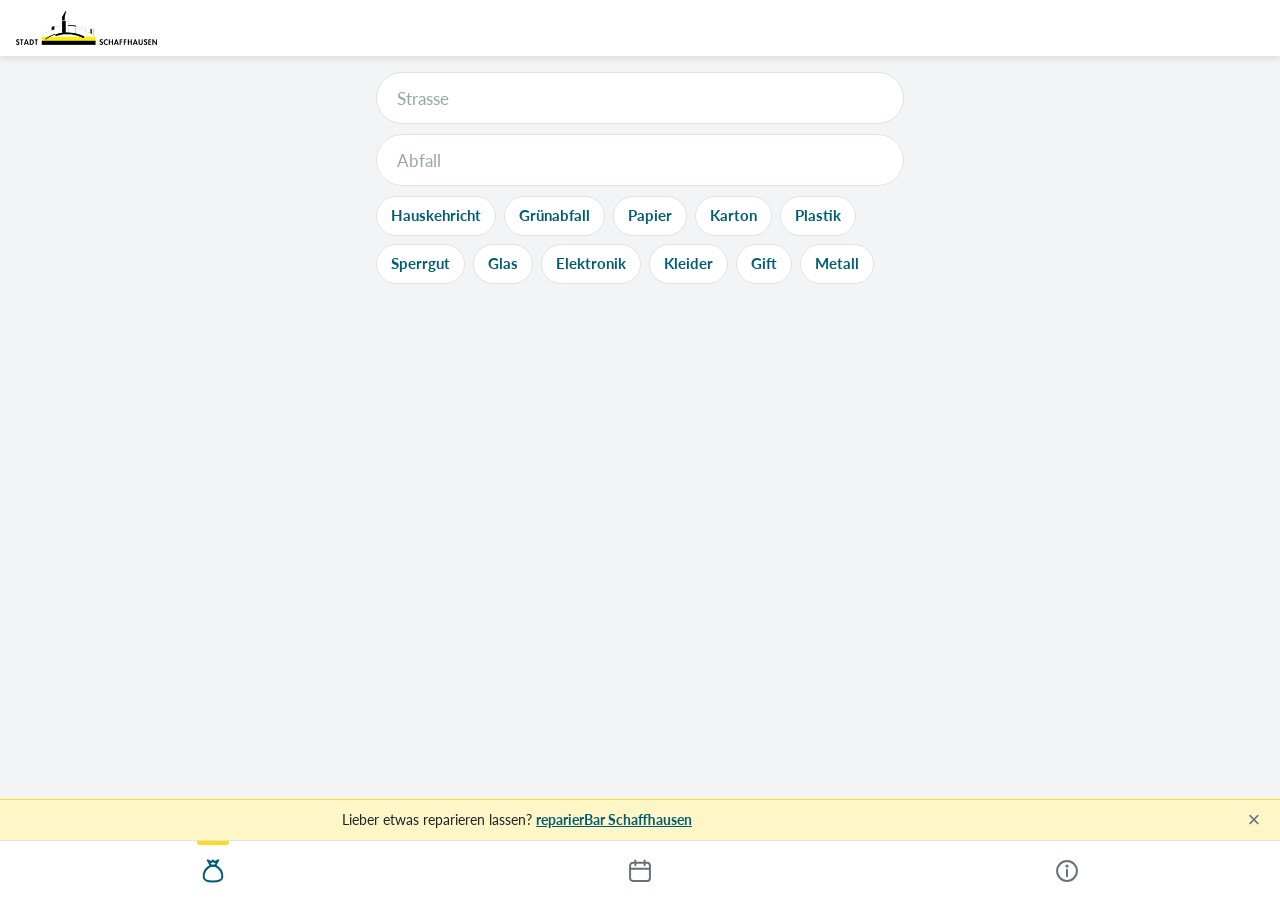
==== index.html @ 55b83a99 "Icons und Startbildschirm Iteration 2" ====
<!doctype html>
<html lang="de-CH">
<head>
  <meta charset="utf-8">
  <meta name="viewport" content="width=device-width, initial-scale=1, viewport-fit=cover">
  <title>Abfall Schaffhausen</title>
  <meta name="description" content="Wann wird mein Abfall abgeholt? Abfuhrtermine der Stadt Schaffhausen.">

  <!-- Installierbar auf dem Startbildschirm -->
  <link rel="manifest" href="manifest.webmanifest">
  <meta name="theme-color" content="#ffffff">
  <link rel="icon" href="img/icons/icon.svg" type="image/svg+xml">
  <link rel="icon" href="img/icons/icon-180.png" type="image/png">
  <link rel="apple-touch-icon" href="img/icons/icon-180.png">
  <meta name="apple-mobile-web-app-capable" content="yes">
  <meta name="apple-mobile-web-app-title" content="Abfall SH">

  <!-- Schrift «Lato» wie auf stadt-schaffhausen.ch -->
  <link rel="preconnect" href="https://fonts.googleapis.com">
  <link rel="preconnect" href="https://fonts.gstatic.com" crossorigin>
  <link href="https://fonts.googleapis.com/css2?family=Lato:wght@400;700;900&display=swap" rel="stylesheet">

  <link rel="stylesheet" href="css/style.css">
</head>
<body>

  <!-- ===== Gelber Startbildschirm (verschwindet nach kurzer Zeit) ===== -->
  <div id="startbild" class="startbild" aria-hidden="true">
    <img src="img/icons/startbild.svg" alt="" width="186" height="186">
  </div>

  <!-- ===== Oberer Balken mit Stadtlogo ===== -->
  <header class="kopf">
    <img class="logo" src="img/logo.png" alt="Stadt Schaffhausen"
         onerror="this.hidden = true; this.nextElementSibling.hidden = false;">
    <span class="logo-ersatz" hidden>Stadt Schaffhausen</span>
  </header>

  <main>
    <!-- ===== Tab «Abfall»: Suche und Ergebnis ===== -->
    <section id="tab-abfall" class="tab-inhalt">

      <div class="suchfeld">
        <input id="eingabe-strasse" type="text" placeholder="Strasse"
               autocomplete="off" autocapitalize="words" spellcheck="false"
               aria-label="Strasse" aria-controls="liste-strasse">
        <button class="leeren" type="button" data-fuer="eingabe-strasse" aria-label="Strasse löschen" hidden>×</button>
      </div>
      <ul id="liste-strasse" class="vorschlaege" hidden></ul>

      <div class="suchfeld">
        <input id="eingabe-abfall" type="text" placeholder="Abfall"
               autocomplete="off" spellcheck="false"
               aria-label="Abfall" aria-controls="liste-abfall">
        <button class="leeren" type="button" data-fuer="eingabe-abfall" aria-label="Abfall löschen" hidden>×</button>
      </div>
      <ul id="liste-abfall" class="vorschlaege" hidden></ul>

      <!-- Schnellwahl: die wichtigsten Abfallarten zum Antippen -->
      <div id="schnellwahl" class="schnellwahl" aria-label="Häufige Abfallarten"></div>

      <!-- Hier erscheint das grüne oder rote Ergebnisfeld -->
      <div id="ergebnis"></div>
    </section>

    <!-- ===== Tab «Termine» (kommt später) ===== -->
    <section id="tab-termine" class="tab-inhalt" hidden>
      <!-- Push-Erinnerungen ein/aus -->
      <div id="erinnerung-schalter" class="erinnerung-schalter">
        <div>
          <strong id="erinnerung-titel">Push-Erinnerungen</strong>
          <span class="klein"></span>
        </div>
        <button type="button" class="schalter" role="switch" aria-checked="false" aria-labelledby="erinnerung-titel"><span></span></button>
      </div>

      <!-- Umschalter: Liste, Woche, Monat, Jahr -->
      <div class="umschalter" role="group" aria-label="Ansicht">
        <button type="button" data-ansicht="liste">Liste</button>
        <button type="button" data-ansicht="woche">Woche</button>
        <button type="button" data-ansicht="monat" class="aktiv">Monat</button>
        <button type="button" data-ansicht="jahr">Jahr</button>
      </div>
      <div id="kalender-inhalt"></div>
    </section>

    <!-- ===== Tab «Infos» (kommt später) ===== -->
    <section id="tab-infos" class="tab-inhalt" hidden>
      <p class="platzhalter">Hier kommen später Infos zu Abfallarten und Sammelstellen hin.</p>
    </section>
  </main>

  <!-- ===== Übersicht eines Termins (Kalender) und kurze Meldungen ===== -->
  <div id="uebersicht" class="uebersicht" hidden></div>
  <div id="meldung" class="meldung" role="status" hidden></div>

  <!-- ===== Hinweis reparierBar (erscheint, bis man ihn wegklickt) ===== -->
  <aside id="reparatur-hinweis" class="reparatur-hinweis" hidden>
    <p>Lieber etwas reparieren lassen?
      <a href="https://www.reparierbarschaffhausen.ch" target="_blank" rel="noopener">reparierBar Schaffhausen</a></p>
    <button type="button" class="schliessen" aria-label="Hinweis schliessen">×</button>
  </aside>

  <!-- ===== Untere Leiste mit drei Tabs (nur Icons) ===== -->
  <nav class="tableiste" aria-label="Navigation">
    <button class="tab aktiv" type="button" data-tab="abfall" aria-label="Abfall">
      <!-- Abfallsack -->
      <svg viewBox="0 0 24 24" aria-hidden="true">
        <path d="M10.2 7.5 7.5 2.8l3.2 1.6L12 3l1.3 1.4 3.2-1.6-2.7 4.7"/>
        <path d="M10.2 7.5h3.6c4.2 2 6.2 6 6.2 9.4 0 2.8-2.6 4.1-8 4.1s-8-1.3-8-4.1c0-3.4 2-7.4 6.2-9.4z"/>
        <path d="M9.5 7.5h5"/>
      </svg>
    </button>
    <button class="tab" type="button" data-tab="termine" aria-label="Kalender">
      <!-- Kalender -->
      <svg viewBox="0 0 24 24" aria-hidden="true">
        <rect x="3.5" y="5" width="17" height="15.5" rx="2.5"/>
        <path d="M3.5 10h17M8 3v4M16 3v4"/>
      </svg>
    </button>
    <button class="tab" type="button" data-tab="infos" aria-label="Infos">
      <!-- Info -->
      <svg viewBox="0 0 24 24" aria-hidden="true">
        <circle cx="12" cy="12" r="8.5"/>
        <path d="M12 11v5.5"/>
        <circle cx="12" cy="7.8" r=".6" class="gefuellt"/>
      </svg>
    </button>
  </nav>

  <!-- Daten zuerst laden, dann die App-Logik -->
  <script src="data/touren.js"></script>
  <script src="data/abfallarten.js"></script>
  <script src="data/sammelstellen.js"></script>
  <script src="js/kalender.js"></script>
  <script src="js/erinnerungen.js"></script>
  <script src="js/app.js"></script>
</body>
</html>
---- css/style.css ----
/* =========================================================
   Abfall Schaffhausen – Aussehen
   Farben nach dem Webauftritt der Stadt Schaffhausen
   ========================================================= */

:root {
  /* Stadtfarben */
  --petrol: #005e74;        /* Hauptfarbe der Stadt */
  --petrol-dunkel: #002129;
  --gelb: #ffdb1a;          /* Schaffhauser Gelb */

  /* Ergebnisfarben */
  --gruen: #1f7a3d;
  --gruen-hell: #e6f4ea;
  --rot: #c0262d;
  --rot-hell: #fbe9ea;

  /* Grautöne */
  --text: #1d2528;
  --text-grau: #66727a;
  --linie: #dfe4e7;
  --hintergrund: #f2f4f5;
  --weiss: #ffffff;

  --rundung: 14px;
  --kopf-hoehe: 56px;
  --leiste-hoehe: 60px;
}

* { box-sizing: border-box; }
[hidden] { display: none !important; }

html, body { margin: 0; }

body {
  font-family: "Lato", "Helvetica Neue", Arial, sans-serif;
  font-size: 16px;
  line-height: 1.45;
  color: var(--text);
  background: var(--hintergrund);
  -webkit-tap-highlight-color: transparent;
}

/* ---------- Gelber Startbildschirm ---------- */
.startbild {
  position: fixed;
  inset: 0;
  z-index: 100;
  display: flex;
  align-items: center;
  justify-content: center;
  background: var(--gelb);
}
/* gleiche Grösse wie der Startbildschirm von Android (Kreis ca. 160 px) */
.startbild img { width: 186px; height: 186px; }
.startbild.weg { pointer-events: none; }

/* ---------- Oberer Balken ---------- */
.kopf {
  position: sticky;
  top: 0;
  z-index: 10;
  display: flex;
  align-items: center;
  height: calc(var(--kopf-hoehe) + env(safe-area-inset-top));
  padding: env(safe-area-inset-top) 16px 0;
  background: var(--weiss);
  box-shadow: 0 2px 8px rgba(0, 0, 0, .12);   /* kleiner Schatten nach unten */
}
.logo { height: 34px; width: auto; display: block; }
.logo-ersatz { color: var(--petrol); font-weight: 900; font-size: 17px; letter-spacing: .2px; }

/* ---------- Inhalt ---------- */
main {
  max-width: 560px;
  margin: 0 auto;
  padding: 16px 16px calc(var(--leiste-hoehe) + 24px + env(safe-area-inset-bottom));
}

.platzhalter {
  color: var(--text-grau);
  text-align: center;
  margin-top: 48px;
}

/* ---------- Suchfelder (wie in der SBB-App) ---------- */
.suchfeld {
  position: relative;
  margin-bottom: 10px;
}
.suchfeld input {
  width: 100%;
  height: 52px;
  padding: 0 48px 0 20px;
  font: inherit;
  font-size: 17px;
  color: var(--text);
  background: var(--weiss);
  border: 1.5px solid var(--linie);
  border-radius: 26px;
  outline: none;
  -webkit-appearance: none;
  appearance: none;
}
.suchfeld input::placeholder { color: #9aa4aa; }
.suchfeld input:focus { border-color: var(--petrol); }

.leeren {
  position: absolute;
  right: 8px;
  top: 8px;
  width: 36px;
  height: 36px;
  border: 0;
  border-radius: 50%;
  background: transparent;
  color: var(--text-grau);
  font-size: 24px;
  line-height: 1;
  cursor: pointer;
}

/* ---------- Auswahlliste unter dem Feld ---------- */
.vorschlaege {
  list-style: none;
  margin: -4px 0 12px;
  padding: 6px 0;
  background: var(--weiss);
  border-radius: var(--rundung);
  box-shadow: 0 4px 16px rgba(0, 33, 41, .12);
  overflow: hidden;
}
.vorschlaege li {
  padding: 11px 20px;
  cursor: pointer;
}
.vorschlaege li + li { border-top: 1px solid var(--linie); }
.vorschlaege li:hover,
.vorschlaege li.markiert { background: var(--hintergrund); }
.vorschlaege .klein {
  display: block;
  font-size: 13px;
  color: var(--text-grau);
}
.vorschlaege .leer { color: var(--text-grau); cursor: default; }

/* ---------- Schnellwahl-Knöpfe ---------- */
.schnellwahl {
  display: flex;
  flex-wrap: wrap;
  gap: 8px;
  margin-top: 4px;
}
.chip {
  padding: 8px 14px;
  font: inherit;
  font-size: 15px;
  font-weight: 700;
  color: var(--petrol);
  background: var(--weiss);
  border: 1.5px solid var(--linie);
  border-radius: 20px;
  cursor: pointer;
}
.chip:hover,
.chip:focus-visible { border-color: var(--petrol); }

/* ---------- Ergebnisfeld ---------- */
.karte {
  margin-top: 18px;
  background: var(--weiss);
  border-radius: var(--rundung);
  overflow: hidden;
  box-shadow: 0 2px 10px rgba(0, 33, 41, .08);
}
.karte-kopf {
  display: flex;
  align-items: center;
  gap: 10px;
  padding: 14px 20px;
  color: var(--weiss);
  font-weight: 900;
  font-size: 19px;
}
.karte.ja .karte-kopf { background: var(--gruen); }
.karte.nein .karte-kopf { background: var(--rot); }
.karte-kopf svg { width: 24px; height: 24px; flex: none; }

.karte-haupt { padding: 18px 20px 6px; }
.karte.ja .karte-haupt { background: var(--gruen-hell); }
.karte.nein .karte-haupt { background: var(--rot-hell); }

.gross {
  margin: 0;
  font-size: 26px;
  font-weight: 900;
  line-height: 1.2;
}
.zeit {
  margin: 4px 0 0;
  font-size: 18px;
  font-weight: 700;
}
.naechstes {
  margin: 8px 0 12px;
  font-size: 15px;
  color: var(--text-grau);
}
.weitere {
  margin: 6px 0 14px;
  padding: 0;
  list-style: none;
  font-size: 15px;
}
.weitere li { padding: 3px 0; }
.notiz {
  margin: 0 0 12px;
  font-size: 15px;
  color: var(--text-grau);
}
.warnung {
  margin: 0 0 14px;
  padding: 10px 12px;
  font-size: 15px;
  background: #fff6c7;
  border-left: 4px solid var(--gelb);
  border-radius: 6px;
}

/* «Oder mit dem Hauskehricht: …» unter dem Recycling */
.oder {
  margin: 12px 0 14px;
  padding-top: 10px;
  font-size: 15px;
  border-top: 1px solid rgba(0, 0, 0, .08);
}

/* Abfallart, Sorte und Hinweis oben im Feld */
.abfallart {
  margin: 0 0 6px;
  font-size: 15px;
  font-weight: 900;
  text-transform: uppercase;
  letter-spacing: .5px;
  color: var(--petrol);
}
.hinweis {
  margin: -2px 0 10px;
  font-weight: 700;
}
.sorte-zeile {
  margin: 0 0 8px;
  font-size: 14px;
  color: var(--text-grau);
}
.andere-sorte {
  padding: 0;
  margin-left: 6px;
  font: inherit;
  color: var(--petrol);
  text-decoration: underline;
  background: none;
  border: 0;
  cursor: pointer;
}

/* Feld «Welche Sorte?» */
.karte.frage .karte-kopf { background: var(--petrol); }
.sorten {
  display: flex;
  flex-direction: column;
  gap: 8px;
  padding-bottom: 14px;
}
.sorte {
  padding: 12px 16px;
  font: inherit;
  text-align: left;
  color: var(--text);
  background: var(--weiss);
  border: 1.5px solid var(--linie);
  border-radius: 12px;
  cursor: pointer;
}
.sorte:hover,
.sorte:focus-visible { border-color: var(--petrol); }

/* Aufklappbare Abschnitte */
.karte-hinweise { padding: 4px 20px 18px; }
.karte-hinweise details { border-bottom: 1px solid var(--linie); }
.karte-hinweise summary {
  padding: 14px 0;
  font-weight: 900;
  color: var(--petrol);
  cursor: pointer;
  list-style: none;
}
.karte-hinweise summary::-webkit-details-marker { display: none; }
.karte-hinweise summary::after {
  content: "›";
  float: right;
  font-size: 22px;
  line-height: 1;
  transition: transform .15s;
}
.karte-hinweise details[open] summary::after { transform: rotate(90deg); }
.details-inhalt { padding-bottom: 14px; }
.details-inhalt p { margin: 0; }
.karte-hinweise ul { margin: 0; padding-left: 20px; }
.karte-hinweise li { margin: 4px 0; }

/* Liste der Abgabestellen */
.karte-hinweise .stellen { padding: 0; list-style: none; }
.stellen li { margin: 0; padding: 10px 0; }
.stellen li + li { border-top: 1px solid var(--linie); }
.stellen .klein {
  display: block;
  font-size: 14px;
  color: var(--text-grau);
}
.stellen a.klein { color: var(--petrol); }
.kosten {
  display: inline-block;
  margin-left: 6px;
  padding: 1px 8px;
  font-size: 13px;
  font-weight: 700;
  background: var(--hintergrund);
  border-radius: 10px;
}
.kosten.gratis { color: var(--weiss); background: var(--gruen); }

.sack-foto {
  display: block;
  width: 100%;
  max-width: 360px;
  margin: 14px 0 4px;
  border-radius: 10px;
}

.quelle {
  margin-top: 16px;
  font-size: 13px;
  color: var(--text-grau);
}
.quelle a { color: var(--petrol); }

/* ---------- Stern im Ergebnisfeld ---------- */
.stern {
  margin-left: auto;
  width: 40px;
  height: 40px;
  margin-right: -8px;
  padding: 6px;
  color: var(--weiss);
  background: none;
  border: 0;
  cursor: pointer;
}
.stern svg { width: 28px; height: 28px; fill: none; stroke: currentColor; stroke-width: 1.8; stroke-linejoin: round; }
.stern.an svg { fill: var(--gelb); stroke: var(--gelb); }
.stern-menue {
  display: flex;
  flex-direction: column;
  background: var(--weiss);
  border-bottom: 1px solid var(--linie);
}
.stern-menue button {
  padding: 14px 20px;
  font: inherit;
  font-weight: 700;
  text-align: left;
  color: var(--petrol);
  background: none;
  border: 0;
  cursor: pointer;
}
.stern-menue button + button { border-top: 1px solid var(--linie); }

/* ---------- Kurze Meldung unten ---------- */
.meldung {
  position: fixed;
  left: 16px;
  right: 16px;
  bottom: calc(var(--leiste-hoehe) + 16px + env(safe-area-inset-bottom));
  z-index: 30;
  display: flex;
  flex-wrap: wrap;
  align-items: center;
  gap: 8px 12px;
  max-width: 528px;
  margin: 0 auto;
  padding: 12px 16px;
  color: var(--weiss);
  background: var(--petrol-dunkel);
  border-radius: 12px;
  box-shadow: 0 4px 16px rgba(0, 0, 0, .25);
}
.meldung button {
  padding: 0;
  font: inherit;
  font-weight: 700;
  color: var(--gelb);
  background: none;
  border: 0;
  cursor: pointer;
}
.meldung[hidden] { display: none; }

/* ---------- Push-Erinnerungen ---------- */
.erinnerung-schalter {
  display: flex;
  align-items: center;
  justify-content: space-between;
  gap: 12px;
  margin-bottom: 12px;
  padding: 12px 16px;
  background: var(--weiss);
  border-radius: var(--rundung);
}
.erinnerung-schalter .klein { display: block; font-size: 14px; color: var(--text-grau); }
.schalter {
  flex: none;
  position: relative;
  width: 52px;
  height: 32px;
  padding: 0;
  background: #c9d1d5;
  border: 0;
  border-radius: 16px;
  cursor: pointer;
  transition: background .2s;
}
.schalter span {
  position: absolute;
  top: 3px;
  left: 3px;
  width: 26px;
  height: 26px;
  background: var(--weiss);
  border-radius: 50%;
  box-shadow: 0 1px 3px rgba(0, 0, 0, .25);
  transition: transform .2s;
}
.schalter[aria-checked="true"] { background: var(--petrol); }
.schalter[aria-checked="true"] span { transform: translateX(20px); }
.schalter:disabled { opacity: .45; cursor: default; }

.auswahl-titel { margin: 18px 0 6px; font-weight: 700; }
.klein-umschalter { margin-bottom: 0; }
.klein-umschalter button { font-size: 14px; }

/* ---------- Kalender-Tab ---------- */
.umschalter {
  display: flex;
  padding: 4px;
  margin-bottom: 16px;
  background: var(--weiss);
  border: 1.5px solid var(--linie);
  border-radius: 26px;
}
.umschalter button {
  flex: 1;
  padding: 9px 0;
  font: inherit;
  font-weight: 700;
  color: var(--text-grau);
  background: none;
  border: 0;
  border-radius: 22px;
  cursor: pointer;
}
.umschalter button.aktiv { color: var(--weiss); background: var(--petrol); }

.kal-kopf {
  display: flex;
  align-items: center;
  justify-content: space-between;
  margin-bottom: 10px;
  font-size: 18px;
}
.kal-kopf button {
  width: 40px;
  height: 40px;
  font-size: 26px;
  line-height: 1;
  color: var(--petrol);
  background: var(--weiss);
  border: 1.5px solid var(--linie);
  border-radius: 50%;
  cursor: pointer;
}

.monat-gitter {
  display: grid;
  grid-template-columns: repeat(7, 1fr);
  gap: 4px;
  padding: 10px;
  background: var(--weiss);
  border-radius: var(--rundung);
}
.wochentag { padding: 4px 0; font-size: 12px; font-weight: 700; text-align: center; color: var(--text-grau); }
.tag {
  display: flex;
  flex-direction: column;
  align-items: center;
  gap: 3px;
  min-height: 46px;
  padding: 6px 0 4px;
  font: inherit;
  font-size: 15px;
  color: var(--text);
  background: none;
  border: 0;
  border-radius: 10px;
  cursor: pointer;
}
.tag.anderer-monat { color: #b8c0c4; }
.tag.heute { font-weight: 900; color: var(--petrol); }
.tag.gewaehlt { background: var(--hintergrund); box-shadow: inset 0 0 0 1.5px var(--petrol); }
.punkte { display: flex; gap: 3px; min-height: 7px; }
.punkte i { width: 7px; height: 7px; border-radius: 50%; }

.tag-titel {
  display: flex;
  justify-content: space-between;
  margin: 18px 0 6px;
  font-size: 15px;
  font-weight: 900;
}
.tag-titel span { font-weight: 400; color: var(--text-grau); }

.eintrag {
  display: flex;
  align-items: center;
  gap: 12px;
  width: 100%;
  margin-bottom: 6px;
  padding: 12px 16px;
  font: inherit;
  text-align: left;
  color: var(--text);
  background: var(--weiss);
  border: 0;
  border-radius: 12px;
  cursor: pointer;
}
.eintrag .klein { display: block; font-size: 14px; color: var(--text-grau); }
.punkt { flex: none; width: 12px; height: 12px; border-radius: 50%; }
.leer-text { margin: 4px 0 8px; color: var(--text-grau); font-size: 15px; }

.woche-tag {
  display: grid;
  grid-template-columns: 56px 1fr;
  gap: 8px;
  padding: 8px 0;
  border-bottom: 1px solid var(--linie);
}
.woche-datum { padding-top: 12px; font-weight: 700; }
.woche-tag.heute .woche-datum { color: var(--petrol); }
.woche-tag .eintrag { margin-bottom: 4px; }
.woche-tag .leer-text { padding-top: 12px; }

.jahr-gitter {
  display: grid;
  grid-template-columns: repeat(3, 1fr);
  gap: 8px;
}
.mini-monat {
  padding: 8px;
  font: inherit;
  text-align: left;
  color: var(--text);
  background: var(--weiss);
  border: 0;
  border-radius: 12px;
  cursor: pointer;
}
.mini-monat strong { display: block; margin-bottom: 4px; font-size: 14px; }
.mini-tage { display: grid; grid-template-columns: repeat(7, 1fr); gap: 2px; }
.mini-tage i { aspect-ratio: 1; background: var(--hintergrund); border-radius: 2px; }
.mini-tage i.leer { background: none; }

/* ---------- Übersicht eines Termins ---------- */
.uebersicht {
  position: fixed;
  inset: 0;
  z-index: 40;
  display: flex;
  align-items: flex-end;
  justify-content: center;
  background: rgba(0, 33, 41, .45);
}
.uebersicht[hidden] { display: none; }
.blatt {
  position: relative;
  width: 100%;
  max-width: 560px;
  padding: 24px 20px calc(20px + env(safe-area-inset-bottom));
  background: var(--weiss);
  border-radius: 20px 20px 0 0;
}
.blatt .schliessen {
  position: absolute;
  top: 10px;
  right: 10px;
  width: 40px;
  height: 40px;
  font-size: 26px;
  color: var(--text-grau);
  background: none;
  border: 0;
  cursor: pointer;
}
.blatt .warnung { margin-top: 12px; }
.blatt-knoepfe { display: flex; flex-direction: column; gap: 8px; margin-top: 20px; }
.knopf {
  padding: 14px;
  font: inherit;
  font-weight: 700;
  color: var(--petrol);
  background: var(--weiss);
  border: 1.5px solid var(--linie);
  border-radius: 26px;
  cursor: pointer;
}
.knopf.haupt { color: var(--weiss); background: var(--petrol); border-color: var(--petrol); }

/* ---------- Hinweis reparierBar (über den Tabs) ---------- */
.reparatur-hinweis {
  position: fixed;
  left: 0;
  right: 0;
  bottom: calc(var(--leiste-hoehe) + env(safe-area-inset-bottom));
  z-index: 9;
  padding: 10px 52px 10px 16px;
  font-size: 14px;
  background: #fff6c7;
  border-top: 1px solid var(--gelb);
}
.reparatur-hinweis p { max-width: 560px; margin: 0 auto; }
.reparatur-hinweis a { color: var(--petrol); font-weight: 700; }
.reparatur-hinweis .schliessen {
  position: absolute;
  top: 50%;
  right: 8px;
  width: 36px;
  height: 36px;
  margin-top: -18px;
  font-size: 22px;
  color: var(--text-grau);
  background: none;
  border: 0;
  cursor: pointer;
}
/* Platz schaffen, damit der Hinweis nichts verdeckt */
body.mit-hinweis main { padding-bottom: calc(var(--leiste-hoehe) + 90px + env(safe-area-inset-bottom)); }

/* ---------- Untere Leiste mit Tabs ---------- */
.tableiste {
  position: fixed;
  left: 0;
  right: 0;
  bottom: 0;
  z-index: 10;
  display: flex;
  height: calc(var(--leiste-hoehe) + env(safe-area-inset-bottom));
  padding-bottom: env(safe-area-inset-bottom);
  background: var(--weiss);
  border-top: 1px solid var(--linie);
}
.tab {
  position: relative;
  flex: 1;
  display: flex;
  align-items: center;
  justify-content: center;
  border: 0;
  background: transparent;
  color: var(--text-grau);
  cursor: pointer;
}
.tab svg {
  width: 28px;
  height: 28px;
  fill: none;
  stroke: currentColor;
  stroke-width: 1.7;
  stroke-linecap: round;
  stroke-linejoin: round;
}
.tab svg .gefuellt { fill: currentColor; }
.tab.aktiv { color: var(--petrol); }

/* Kleiner gelber Balken über dem aktiven Icon */
.tab.aktiv::before {
  content: "";
  position: absolute;
  top: 0;
  left: 50%;
  width: 32px;
  height: 4px;
  margin-left: -16px;
  background: var(--gelb);
  border-radius: 0 0 3px 3px;
}
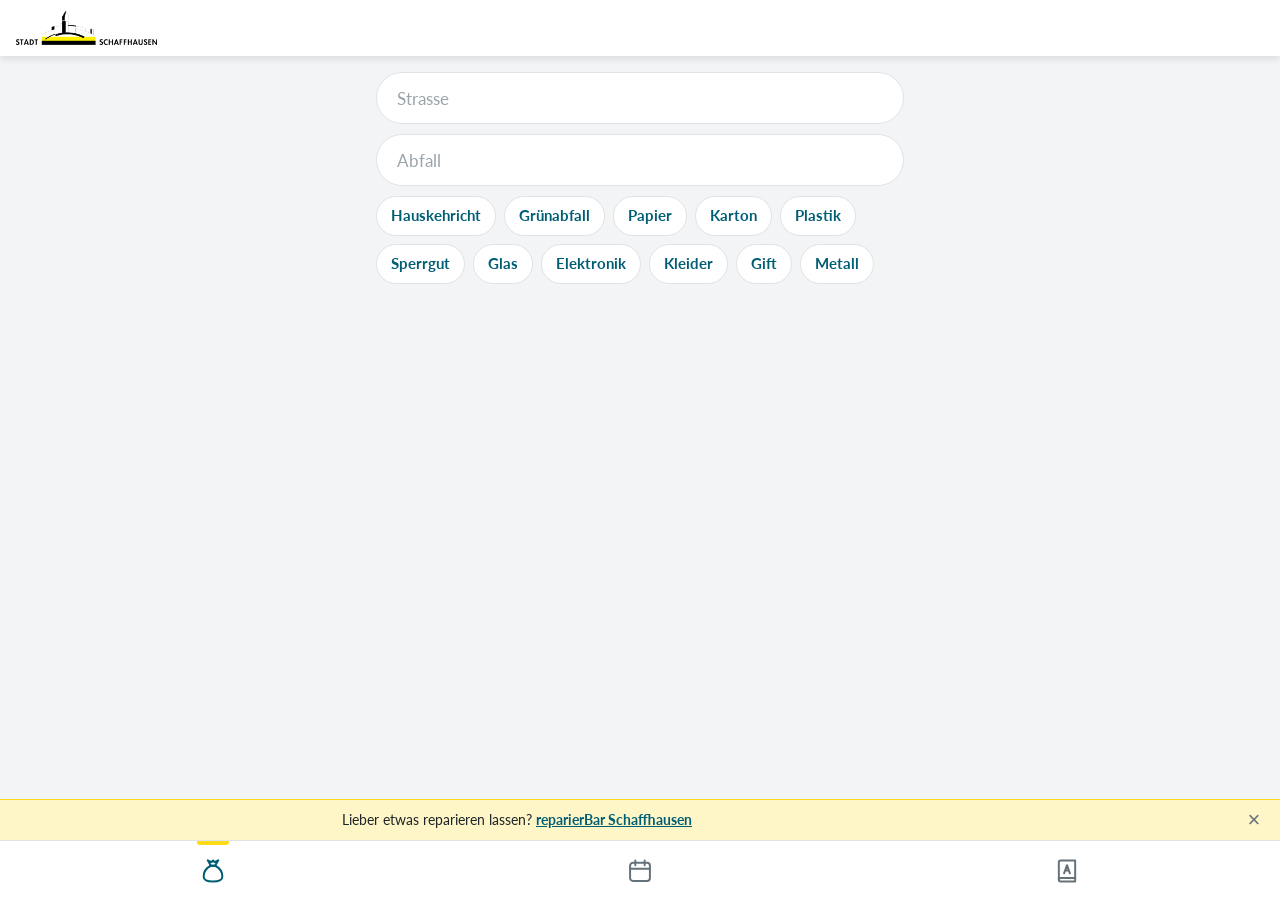
==== commit ceb6702b: "Abfall-ABC" ====
--- a/index.html
+++ b/index.html
@@ -28,6 +28,13 @@
   <div id="startbild" class="startbild" aria-hidden="true">
     <img src="img/icons/startbild.svg" alt="" width="186" height="186">
   </div>
+  <script>
+    // In der installierten App auf Android zeigt das System schon einen eigenen
+    // Startbildschirm. Dann unseren weglassen, sonst springt das Icon.
+    if (/Android/i.test(navigator.userAgent) && matchMedia("(display-mode: standalone)").matches) {
+      document.getElementById("startbild").remove();
+    }
+  </script>
 
   <!-- ===== Oberer Balken mit Stadtlogo ===== -->
   <header class="kopf">
@@ -84,9 +91,21 @@
       <div id="kalender-inhalt"></div>
     </section>
 
-    <!-- ===== Tab «Infos» (kommt später) ===== -->
-    <section id="tab-infos" class="tab-inhalt" hidden>
-      <p class="platzhalter">Hier kommen später Infos zu Abfallarten und Sammelstellen hin.</p>
+    <!-- ===== Tab «Abfall-ABC»: welcher Gegenstand gehört wohin (js/abc.js) ===== -->
+    <section id="tab-abc" class="tab-inhalt" hidden>
+      <div class="suchfeld">
+        <input id="abc-suche" type="search" placeholder="Gegenstand"
+               autocomplete="off" spellcheck="false" aria-label="Gegenstand suchen">
+      </div>
+
+      <!-- Umschalter: nach Abfallart oder A bis Z -->
+      <div class="umschalter" role="group" aria-label="Ansicht">
+        <button type="button" data-abc="arten" class="aktiv">Nach Abfallart</button>
+        <button type="button" data-abc="az">A–Z</button>
+      </div>
+      <div id="abc-inhalt"></div>
+
+      <p class="abc-fuss">Unklar? Abfalltelefon <a href="tel:+41526325329">052 632 53 29</a></p>
     </section>
   </main>
 
@@ -118,12 +137,12 @@
         <path d="M3.5 10h17M8 3v4M16 3v4"/>
       </svg>
     </button>
-    <button class="tab" type="button" data-tab="infos" aria-label="Infos">
-      <!-- Info -->
+    <button class="tab" type="button" data-tab="abc" aria-label="Abfall-ABC">
+      <!-- Buch mit «A» -->
       <svg viewBox="0 0 24 24" aria-hidden="true">
-        <circle cx="12" cy="12" r="8.5"/>
-        <path d="M12 11v5.5"/>
-        <circle cx="12" cy="7.8" r=".6" class="gefuellt"/>
+        <path d="M5 4.5A1.5 1.5 0 0 1 6.5 3H19v15H6.5A1.5 1.5 0 0 0 5 19.5z"/>
+        <path d="M5 19.5A1.5 1.5 0 0 0 6.5 21H19v-3"/>
+        <path d="m9.5 14 2.5-7 2.5 7M10.4 11.6h3.2"/>
       </svg>
     </button>
   </nav>
@@ -134,6 +153,7 @@
   <script src="data/sammelstellen.js"></script>
   <script src="js/kalender.js"></script>
   <script src="js/erinnerungen.js"></script>
+  <script src="js/abc.js"></script>
   <script src="js/app.js"></script>
 </body>
 </html>
--- a/css/style.css
+++ b/css/style.css
@@ -704,3 +704,69 @@
   background: var(--gelb);
   border-radius: 0 0 3px 3px;
 }
+
+/* ---------- Tab «Abfall-ABC» ---------- */
+.abc-gruppen,
+.abc-liste {
+  background: var(--weiss);
+  border-radius: var(--rundung);
+  box-shadow: 0 2px 10px rgba(0, 33, 41, .08);
+  padding: 4px 20px;
+}
+.abc-gruppen details + details { border-top: 1px solid var(--linie); }
+.abc-gruppen summary {
+  padding: 14px 0;
+  font-weight: 900;
+  color: var(--petrol);
+  cursor: pointer;
+  list-style: none;
+}
+.abc-gruppen summary::-webkit-details-marker { display: none; }
+.abc-gruppen summary::after {
+  content: "›";
+  float: right;
+  font-size: 22px;
+  line-height: 1;
+  transition: transform .15s;
+}
+.abc-gruppen details[open] summary::after { transform: rotate(90deg); }
+.abc-gruppen .anzahl {
+  font-weight: 400;
+  font-size: 14px;
+  color: var(--text-grau);
+}
+.abc-gruppen ul,
+.abc-liste {
+  margin: 0;
+  list-style: none;
+}
+.abc-gruppen ul { padding: 0 0 10px; }
+.abc-eintrag {
+  display: flex;
+  justify-content: space-between;
+  gap: 12px;
+  width: 100%;
+  padding: 10px 0;
+  font: inherit;
+  text-align: left;
+  color: var(--text);
+  background: none;
+  border: 0;
+  cursor: pointer;
+}
+.abc-eintrag .klein {
+  font-size: 14px;
+  color: var(--text-grau);
+  text-align: right;
+}
+.abc-liste .buchstabe {
+  padding: 14px 0 2px;
+  font-weight: 900;
+  color: var(--petrol);
+}
+.abc-fuss {
+  margin: 18px 0 8px;
+  text-align: center;
+  color: var(--text-grau);
+}
+.abc-fuss a { color: var(--petrol); font-weight: 700; }
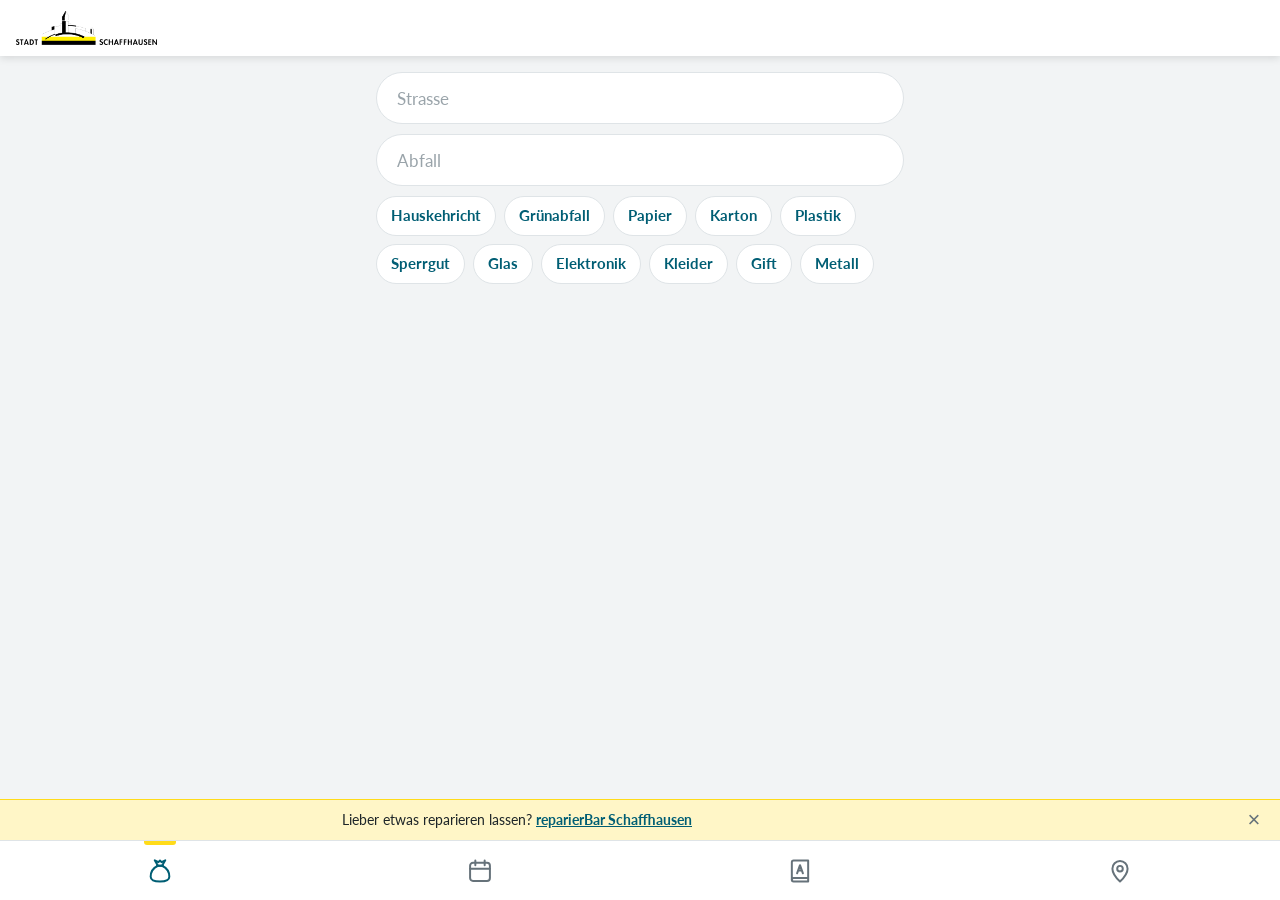
==== commit f70d9bcf: "Map" ====
--- a/index.html
+++ b/index.html
@@ -107,6 +107,12 @@
 
       <p class="abc-fuss">Unklar? Abfalltelefon <a href="tel:+41526325329">052 632 53 29</a></p>
     </section>
+
+    <!-- ===== Tab «Karte»: Sammelstellen, Brockenhäuser, Reparieren (js/karte.js) ===== -->
+    <section id="tab-karte" class="tab-inhalt" hidden>
+      <div id="karten-filter" class="karten-filter" role="group" aria-label="Was anzeigen"></div>
+      <div id="karten-flaeche" class="karten-flaeche"></div>
+    </section>
   </main>
 
   <!-- ===== Übersicht eines Termins (Kalender) und kurze Meldungen ===== -->
@@ -145,6 +151,13 @@
         <path d="m9.5 14 2.5-7 2.5 7M10.4 11.6h3.2"/>
       </svg>
     </button>
+    <button class="tab" type="button" data-tab="karte" aria-label="Karte">
+      <!-- Standort-Nadel -->
+      <svg viewBox="0 0 24 24" aria-hidden="true">
+        <path d="M12 21s-6.5-6.1-6.5-11a6.5 6.5 0 0 1 13 0c0 4.9-6.5 11-6.5 11z"/>
+        <circle cx="12" cy="10" r="2.4"/>
+      </svg>
+    </button>
   </nav>
 
   <!-- Daten zuerst laden, dann die App-Logik -->
@@ -154,6 +167,8 @@
   <script src="js/kalender.js"></script>
   <script src="js/erinnerungen.js"></script>
   <script src="js/abc.js"></script>
+  <script src="data/karte.js"></script>
+  <script src="js/karte.js"></script>
   <script src="js/app.js"></script>
 </body>
 </html>
--- a/css/style.css
+++ b/css/style.css
@@ -770,3 +770,50 @@
   color: var(--text-grau);
 }
 .abc-fuss a { color: var(--petrol); font-weight: 700; }
+
+/* ---------- Tab «Karte» ---------- */
+.karten-filter {
+  display: flex;
+  flex-wrap: wrap;
+  gap: 8px;
+  margin-bottom: 12px;
+}
+.karten-chip {
+  display: inline-flex;
+  align-items: center;
+  gap: 7px;
+  color: var(--text-grau);
+}
+.karten-chip .punkt {
+  width: 12px;
+  height: 12px;
+  border-radius: 50%;
+  opacity: .35;
+}
+.karten-chip.an { color: var(--petrol); border-color: var(--petrol); }
+.karten-chip.an .punkt { opacity: 1; }
+
+.karten-flaeche {
+  height: calc(100vh - var(--kopf-hoehe) - var(--leiste-hoehe) - 110px
+               - env(safe-area-inset-top) - env(safe-area-inset-bottom));
+  height: calc(100dvh - var(--kopf-hoehe) - var(--leiste-hoehe) - 110px
+               - env(safe-area-inset-top) - env(safe-area-inset-bottom));
+  min-height: 300px;
+  border-radius: var(--rundung);
+  overflow: hidden;
+  background: #e8ecee;
+  box-shadow: 0 2px 10px rgba(0, 33, 41, .08);
+}
+/* Mit reparierBar-Hinweis unten: Karte etwas kürzer */
+body.mit-hinweis .karten-flaeche {
+  height: calc(100dvh - var(--kopf-hoehe) - var(--leiste-hoehe) - 160px
+               - env(safe-area-inset-top) - env(safe-area-inset-bottom));
+}
+.karten-flaeche .platzhalter { padding-top: 80px; margin: 0; }
+.karten-flaeche .leaflet-popup-content {
+  font-family: "Lato", sans-serif;
+  font-size: 14px;
+  line-height: 1.45;
+}
+.karten-flaeche .leaflet-popup-content a { color: var(--petrol); font-weight: 700; }
+.karten-zeiten { color: var(--text-grau); }
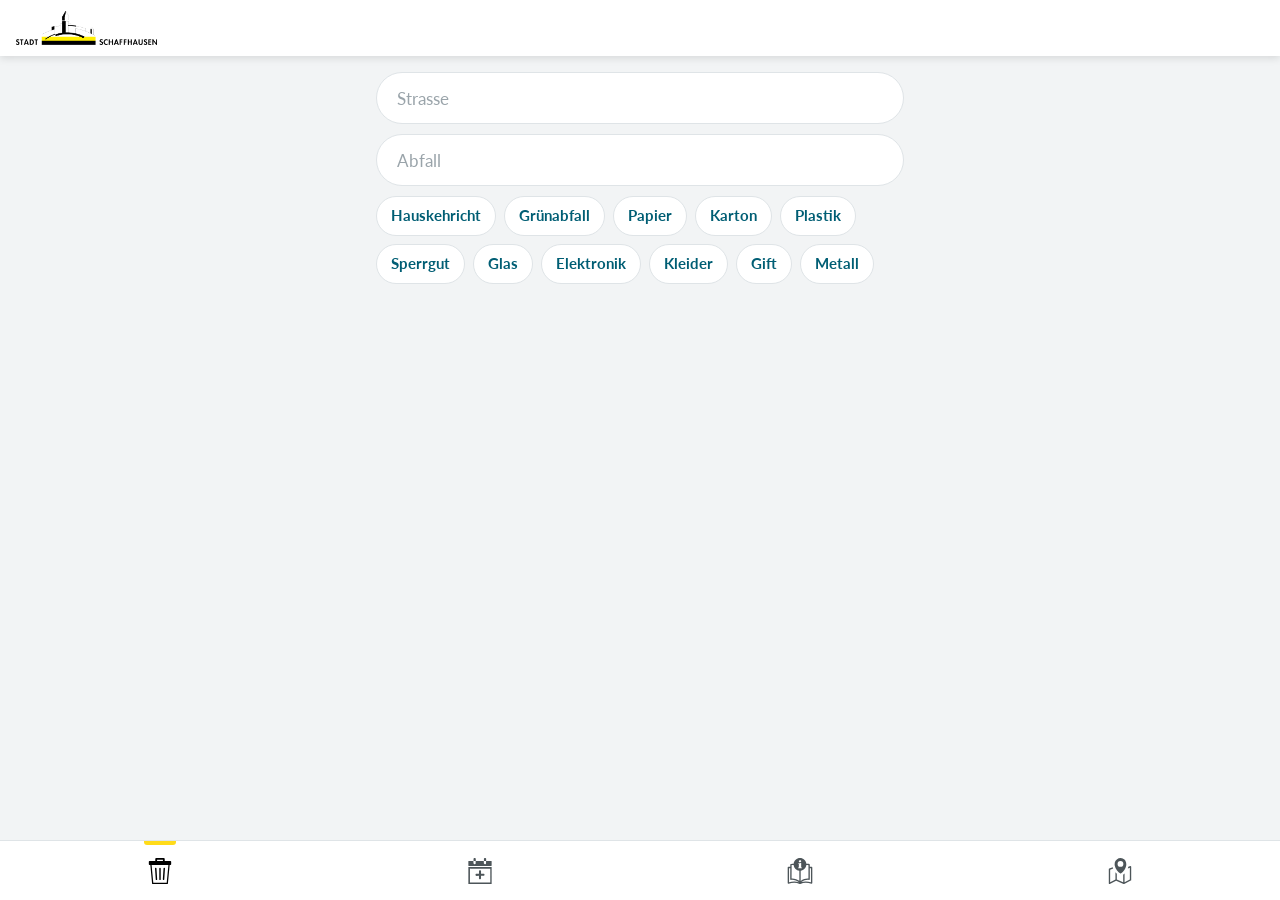
==== commit 3c12436f: "Icons Tabs" ====
--- a/index.html
+++ b/index.html
@@ -119,44 +119,23 @@
   <div id="uebersicht" class="uebersicht" hidden></div>
   <div id="meldung" class="meldung" role="status" hidden></div>
 
-  <!-- ===== Hinweis reparierBar (erscheint, bis man ihn wegklickt) ===== -->
-  <aside id="reparatur-hinweis" class="reparatur-hinweis" hidden>
-    <p>Lieber etwas reparieren lassen?
-      <a href="https://www.reparierbarschaffhausen.ch" target="_blank" rel="noopener">reparierBar Schaffhausen</a></p>
-    <button type="button" class="schliessen" aria-label="Hinweis schliessen">×</button>
-  </aside>
-
-  <!-- ===== Untere Leiste mit drei Tabs (nur Icons) ===== -->
+  <!-- ===== Untere Leiste mit vier Tabs (nur Icons) ===== -->
   <nav class="tableiste" aria-label="Navigation">
     <button class="tab aktiv" type="button" data-tab="abfall" aria-label="Abfall">
-      <!-- Abfallsack -->
-      <svg viewBox="0 0 24 24" aria-hidden="true">
-        <path d="M10.2 7.5 7.5 2.8l3.2 1.6L12 3l1.3 1.4 3.2-1.6-2.7 4.7"/>
-        <path d="M10.2 7.5h3.6c4.2 2 6.2 6 6.2 9.4 0 2.8-2.6 4.1-8 4.1s-8-1.3-8-4.1c0-3.4 2-7.4 6.2-9.4z"/>
-        <path d="M9.5 7.5h5"/>
-      </svg>
+      <!-- img/icons/trash.svg -->
+      <svg viewBox="0 0 105.7 122.88" fill-rule="nonzero" aria-hidden="true"><path d="M30.46,14.57V5.22A5.18,5.18,0,0,1,32,1.55v0A5.19,5.19,0,0,1,35.68,0H70a5.22,5.22,0,0,1,3.67,1.53l0,0a5.22,5.22,0,0,1,1.53,3.67v9.35h27.08a3.36,3.36,0,0,1,3.38,3.37V29.58A3.38,3.38,0,0,1,102.32,33H98.51l-8.3,87.22a3,3,0,0,1-2.95,2.69H18.43a3,3,0,0,1-3-2.95L7.19,33H3.37A3.38,3.38,0,0,1,0,29.58V17.94a3.36,3.36,0,0,1,3.37-3.37Zm36.27,0V8.51H39v6.06ZM49.48,49.25a3.4,3.4,0,0,1,6.8,0v51.81a3.4,3.4,0,1,1-6.8,0V49.25ZM69.59,49a3.4,3.4,0,1,1,6.78.42L73,101.27a3.4,3.4,0,0,1-6.78-.43L69.59,49Zm-40.26.42A3.39,3.39,0,1,1,36.1,49l3.41,51.8a3.39,3.39,0,1,1-6.77.43L29.33,49.46ZM92.51,33.38H13.19l7.94,83.55H84.56l8-83.55Z"/></svg>
     </button>
     <button class="tab" type="button" data-tab="termine" aria-label="Kalender">
-      <!-- Kalender -->
-      <svg viewBox="0 0 24 24" aria-hidden="true">
-        <rect x="3.5" y="5" width="17" height="15.5" rx="2.5"/>
-        <path d="M3.5 10h17M8 3v4M16 3v4"/>
-      </svg>
+      <!-- img/icons/calendar.svg -->
+      <svg viewBox="0 0 110.01 122.88" fill-rule="evenodd" aria-hidden="true"><g><path d="M1.87,14.69h22.66L24.5,14.3V4.13C24.5,1.86,26.86,0,29.76,0c2.89,0,5.26,1.87,5.26,4.13V14.3l-0.03,0.39 h38.59l-0.03-0.39V4.13C73.55,1.86,75.91,0,78.8,0c2.89,0,5.26,1.87,5.26,4.13V14.3l-0.03,0.39h24.11c1.03,0,1.87,0.84,1.87,1.87 v19.46c0,1.03-0.84,1.87-1.87,1.87H1.87C0.84,37.88,0,37.04,0,36.01V16.55C0,15.52,0.84,14.69,1.87,14.69L1.87,14.69z M71.6,74.59 c2.68-0.02,4.85,2.14,4.85,4.82c-0.01,2.68-2.19,4.87-4.87,4.89l-11.76,0.08l-0.08,11.77c-0.02,2.66-2.21,4.81-4.89,4.81 c-2.68-0.01-4.84-2.17-4.81-4.83l0.08-11.69L38.4,84.54c-2.68,0.02-4.85-2.14-4.85-4.82c0.01-2.68,2.19-4.88,4.87-4.9l11.76-0.08 l0.08-11.77c0.02-2.66,2.21-4.82,4.89-4.81c2.68,0,4.83,2.16,4.81,4.82l-0.08,11.69L71.6,74.59L71.6,74.59L71.6,74.59z M0.47,42.19 h109.08c0.26,0,0.46,0.21,0.46,0.46l0,0v79.76c0,0.25-0.21,0.46-0.46,0.46l-109.08,0c-0.25,0-0.46-0.21-0.46-0.46V42.66 C0,42.4,0.21,42.19,0.47,42.19L0.47,42.19L0.47,42.19z M8.84,50.58h93.84c0.52,0,0.94,0.45,0.94,0.94v62.85 c0,0.49-0.45,0.94-0.94,0.94H8.39c-0.49,0-0.94-0.42-0.94-0.94v-62.4c0-1.03,0.84-1.86,1.86-1.86L8.84,50.58L8.84,50.58z M78.34,29.87c2.89,0,5.26-1.87,5.26-4.13V15.11l-0.03-0.41H73.11l-0.03,0.41v10.16c0,2.27,2.36,4.13,5.25,4.13L78.34,29.87 L78.34,29.87z M29.29,29.87c2.89,0,5.26-1.87,5.26-4.13V15.11l-0.03-0.41H24.06l-0.03,0.41v10.16c0,2.27,2.36,4.13,5.25,4.13V29.87 L29.29,29.87z"/></g></svg>
     </button>
     <button class="tab" type="button" data-tab="abc" aria-label="Abfall-ABC">
-      <!-- Buch mit «A» -->
-      <svg viewBox="0 0 24 24" aria-hidden="true">
-        <path d="M5 4.5A1.5 1.5 0 0 1 6.5 3H19v15H6.5A1.5 1.5 0 0 0 5 19.5z"/>
-        <path d="M5 19.5A1.5 1.5 0 0 0 6.5 21H19v-3"/>
-        <path d="m9.5 14 2.5-7 2.5 7M10.4 11.6h3.2"/>
-      </svg>
+      <!-- img/icons/manual.svg -->
+      <svg viewBox="0 0 116.42 122.88" fill-rule="evenodd" aria-hidden="true"><g><path d="M11.98,100.05l0.29-52.03H6.4v66.21c8.07-2.08,16.17-3.41,24.33-3.46c7.53-0.05,15.07,1,22.61,3.56 c-4.69-3.8-9.92-6.59-15.5-8.41c-7.03-2.29-14.63-3.05-22.42-2.38c-1.76,0.14-3.3-1.17-3.45-2.92 C11.96,100.41,11.96,100.23,11.98,100.05L11.98,100.05L11.98,100.05z M58.21,0c15.66,0,28.55,11.92,30.09,27.17 c4.24-0.01,10.6,0.21,13.53,0.64c1.59,0.23,2.72,1.6,2.72,3.16l0,0v10.66h0.01h8.66c1.76,0,3.19,1.43,3.19,3.19v73.57 c0,1.77-1.43,3.2-3.19,3.2c-0.36,0-0.71-0.06-1.04-0.17c-8.91-2.55-17.75-4.24-26.52-4.3c-8.54-0.06-17.08,1.45-25.66,5.23 c-0.53,0.35-1.16,0.54-1.82,0.54c-0.64,0.01-1.28-0.18-1.82-0.54c-8.57-3.79-17.11-5.29-25.66-5.23c-8.76,0.06-17.6,1.75-26.52,4.3 c-0.32,0.11-0.67,0.17-1.03,0.17C1.43,121.59,0,120.17,0,118.4V44.82c0-1.76,1.43-3.19,3.19-3.19h9.1l0.06-10.67 c0.01-1.54,1.09-2.8,2.54-3.11l0,0c2.76-0.58,9.14-0.92,13.26-0.99C29.84,11.75,42.65,0,58.21,0L58.21,0L58.21,0z M88.28,33.57 c-1.54,14.08-12.74,25.25-26.83,26.76v47.9c5.42-3.62,10.96-6.59,16.65-8.62c6.49-2.31,13.16-3.41,20.07-2.86V45.3l0,0 c-0.02-0.15-0.04-0.32-0.04-0.48c0-0.16,0.01-0.32,0.04-0.48V33.8C96.11,33.6,91.87,33.52,88.28,33.57L88.28,33.57z M55.06,60.34 C40.81,58.86,29.5,47.49,28.11,33.21c-3.48,0.01-7.46,0.16-9.4,0.43l-0.36,63.3c7.4-0.26,14.64,0.67,21.45,2.9 c5.42,1.77,10.55,4.35,15.26,7.77l0,0V60.34L55.06,60.34z M64.55,113.84c7.06-2.22,14.11-3.13,21.15-3.09 c8.16,0.05,16.26,1.39,24.33,3.47v-66.2h-5.47v52.32c0,1.77-1.43,3.19-3.19,3.19c-0.26,0-0.5-0.03-0.74-0.08 c-6.99-1.1-13.77-0.19-20.38,2.17C74.93,107.52,69.7,110.36,64.55,113.84L64.55,113.84L64.55,113.84z M67.06,48.36h-17.7v-2.98 l3.33,0v-18.2h-3.33v-2.37h8.27c2.09,0,4.15-0.25,6.18-0.76v21.33h3.25V48.36L67.06,48.36L67.06,48.36z M59.4,10.38 c1.37,0,2.45,0.4,3.24,1.18c0.78,0.78,1.17,1.86,1.17,3.24c0,1.4-0.67,2.65-2.02,3.74c-1.35,1.09-2.93,1.64-4.71,1.64 c-1.35,0-2.41-0.38-3.23-1.13c-0.82-0.76-1.23-1.75-1.23-2.98c0-1.55,0.67-2.88,2-4.01C55.94,10.94,57.54,10.38,59.4,10.38 L59.4,10.38L59.4,10.38z"/></g></svg>
     </button>
     <button class="tab" type="button" data-tab="karte" aria-label="Karte">
-      <!-- Standort-Nadel -->
-      <svg viewBox="0 0 24 24" aria-hidden="true">
-        <path d="M12 21s-6.5-6.1-6.5-11a6.5 6.5 0 0 1 13 0c0 4.9-6.5 11-6.5 11z"/>
-        <circle cx="12" cy="10" r="2.4"/>
-      </svg>
+      <!-- img/icons/map.svg -->
+      <svg viewBox="0 0 105.93 122.88" fill-rule="evenodd" aria-hidden="true"><path d="M56.92,73.14a1.62,1.62,0,0,1-1.86.06A65.25,65.25,0,0,1,38.92,58.8,51.29,51.29,0,0,1,28.06,35.37C26.77,27.38,28,19.7,32,13.45a27,27,0,0,1,6-6.66A29.23,29.23,0,0,1,56.36,0,26,26,0,0,1,73.82,7.12a26,26,0,0,1,4.66,5.68c4.27,7,5.19,16,3.31,25.12A55.29,55.29,0,0,1,56.92,73.14Zm-19,.74V101.7l30.15,13V78.87a65.17,65.17,0,0,0,6.45-5.63v41.18l25-12.59v-56l-9.61,3.7a61.61,61.61,0,0,0,2.38-7.81l9.3-3.59A3.22,3.22,0,0,1,105.7,40a3.18,3.18,0,0,1,.22,1.16v62.7a3.23,3.23,0,0,1-2,3L72.72,122.53a3.23,3.23,0,0,1-2.92,0l-35-15.17L4.68,122.53a3.22,3.22,0,0,1-4.33-1.42A3.28,3.28,0,0,1,0,119.66V53.24a3.23,3.23,0,0,1,2.32-3.1L18.7,43.82a58.63,58.63,0,0,0,2.16,6.07L6.46,55.44v59l25-12.59V67.09a76.28,76.28,0,0,0,6.46,6.79ZM55.15,14.21A13.72,13.72,0,1,1,41.43,27.93,13.72,13.72,0,0,1,55.15,14.21Z"/></svg>
     </button>
   </nav>
 
@@ -164,6 +143,7 @@
   <script src="data/touren.js"></script>
   <script src="data/abfallarten.js"></script>
   <script src="data/sammelstellen.js"></script>
+  <script src="js/zurueck.js"></script>
   <script src="js/kalender.js"></script>
   <script src="js/erinnerungen.js"></script>
   <script src="js/abc.js"></script>
--- a/css/style.css
+++ b/css/style.css
@@ -626,36 +626,6 @@
 }
 .knopf.haupt { color: var(--weiss); background: var(--petrol); border-color: var(--petrol); }
 
-/* ---------- Hinweis reparierBar (über den Tabs) ---------- */
-.reparatur-hinweis {
-  position: fixed;
-  left: 0;
-  right: 0;
-  bottom: calc(var(--leiste-hoehe) + env(safe-area-inset-bottom));
-  z-index: 9;
-  padding: 10px 52px 10px 16px;
-  font-size: 14px;
-  background: #fff6c7;
-  border-top: 1px solid var(--gelb);
-}
-.reparatur-hinweis p { max-width: 560px; margin: 0 auto; }
-.reparatur-hinweis a { color: var(--petrol); font-weight: 700; }
-.reparatur-hinweis .schliessen {
-  position: absolute;
-  top: 50%;
-  right: 8px;
-  width: 36px;
-  height: 36px;
-  margin-top: -18px;
-  font-size: 22px;
-  color: var(--text-grau);
-  background: none;
-  border: 0;
-  cursor: pointer;
-}
-/* Platz schaffen, damit der Hinweis nichts verdeckt */
-body.mit-hinweis main { padding-bottom: calc(var(--leiste-hoehe) + 90px + env(safe-area-inset-bottom)); }
-
 /* ---------- Untere Leiste mit Tabs ---------- */
 .tableiste {
   position: fixed;
@@ -677,20 +647,16 @@
   justify-content: center;
   border: 0;
   background: transparent;
-  color: var(--text-grau);
-  cursor: pointer;
-}
+  color: #4d5559;   /* nicht ausgewählt: dunkelgrau (gut lesbar auf Weiss) */
+  cursor: pointer;
+}
+/* Icons aus img/icons/ (trash, calendar, manual, map), ausgefüllt */
 .tab svg {
-  width: 28px;
-  height: 28px;
-  fill: none;
-  stroke: currentColor;
-  stroke-width: 1.7;
-  stroke-linecap: round;
-  stroke-linejoin: round;
-}
-.tab svg .gefuellt { fill: currentColor; }
-.tab.aktiv { color: var(--petrol); }
+  width: 26px;
+  height: 26px;
+  fill: currentColor;
+}
+.tab.aktiv { color: #000000; }   /* ausgewählt: schwarz */
 
 /* Kleiner gelber Balken über dem aktiven Icon */
 .tab.aktiv::before {
@@ -804,11 +770,6 @@
   background: #e8ecee;
   box-shadow: 0 2px 10px rgba(0, 33, 41, .08);
 }
-/* Mit reparierBar-Hinweis unten: Karte etwas kürzer */
-body.mit-hinweis .karten-flaeche {
-  height: calc(100dvh - var(--kopf-hoehe) - var(--leiste-hoehe) - 160px
-               - env(safe-area-inset-top) - env(safe-area-inset-bottom));
-}
 .karten-flaeche .platzhalter { padding-top: 80px; margin: 0; }
 .karten-flaeche .leaflet-popup-content {
   font-family: "Lato", sans-serif;
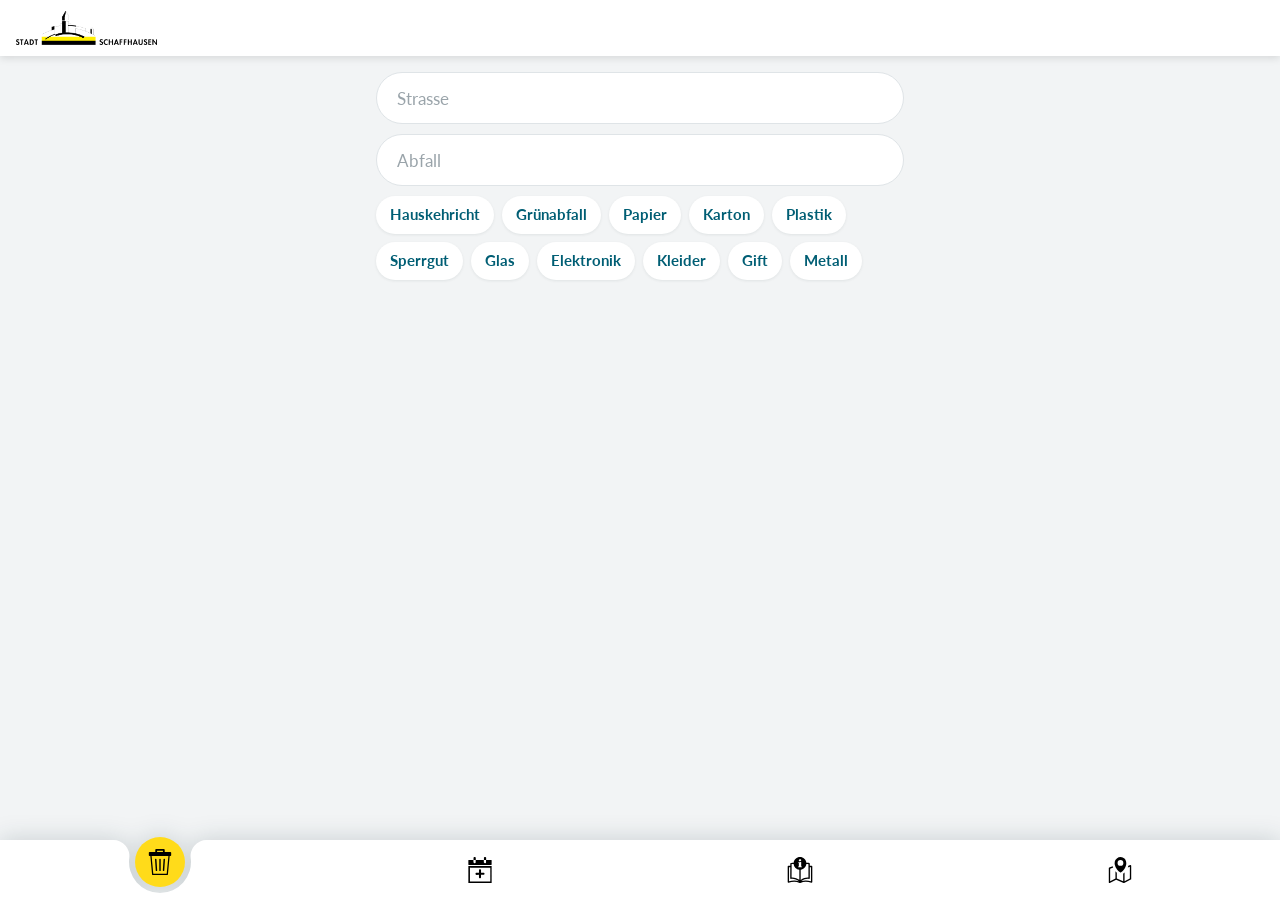
==== commit 9b617f50: "Tabs Animation" ====
--- a/index.html
+++ b/index.html
@@ -121,6 +121,8 @@
 
   <!-- ===== Untere Leiste mit vier Tabs (nur Icons) ===== -->
   <nav class="tableiste" aria-label="Navigation">
+    <!-- weisse Leiste mit runder Einbuchtung, gezeichnet von js/leiste.js -->
+    <svg class="leiste-grund" aria-hidden="true" preserveAspectRatio="none"><path/></svg>
     <button class="tab aktiv" type="button" data-tab="abfall" aria-label="Abfall">
       <!-- img/icons/trash.svg -->
       <svg viewBox="0 0 105.7 122.88" fill-rule="nonzero" aria-hidden="true"><path d="M30.46,14.57V5.22A5.18,5.18,0,0,1,32,1.55v0A5.19,5.19,0,0,1,35.68,0H70a5.22,5.22,0,0,1,3.67,1.53l0,0a5.22,5.22,0,0,1,1.53,3.67v9.35h27.08a3.36,3.36,0,0,1,3.38,3.37V29.58A3.38,3.38,0,0,1,102.32,33H98.51l-8.3,87.22a3,3,0,0,1-2.95,2.69H18.43a3,3,0,0,1-3-2.95L7.19,33H3.37A3.38,3.38,0,0,1,0,29.58V17.94a3.36,3.36,0,0,1,3.37-3.37Zm36.27,0V8.51H39v6.06ZM49.48,49.25a3.4,3.4,0,0,1,6.8,0v51.81a3.4,3.4,0,1,1-6.8,0V49.25ZM69.59,49a3.4,3.4,0,1,1,6.78.42L73,101.27a3.4,3.4,0,0,1-6.78-.43L69.59,49Zm-40.26.42A3.39,3.39,0,1,1,36.1,49l3.41,51.8a3.39,3.39,0,1,1-6.77.43L29.33,49.46ZM92.51,33.38H13.19l7.94,83.55H84.56l8-83.55Z"/></svg>
@@ -143,6 +145,7 @@
   <script src="data/touren.js"></script>
   <script src="data/abfallarten.js"></script>
   <script src="data/sammelstellen.js"></script>
+  <script src="js/leiste.js"></script>
   <script src="js/zurueck.js"></script>
   <script src="js/kalender.js"></script>
   <script src="js/erinnerungen.js"></script>
--- a/css/style.css
+++ b/css/style.css
@@ -158,12 +158,12 @@
   font-weight: 700;
   color: var(--petrol);
   background: var(--weiss);
-  border: 1.5px solid var(--linie);
+  border: 0;
   border-radius: 20px;
-  cursor: pointer;
-}
-.chip:hover,
-.chip:focus-visible { border-color: var(--petrol); }
+  box-shadow: 0 1px 3px rgba(0, 33, 41, .08);
+  cursor: pointer;
+}
+.chip:focus-visible { outline: 2px solid var(--petrol); outline-offset: 2px; }
 
 /* ---------- Ergebnisfeld ---------- */
 .karte {
@@ -263,6 +263,9 @@
   border: 0;
   cursor: pointer;
 }
+
+/* Knopf «Strasse eingeben» (Ergebnis ohne Strasse) */
+.strasse-eingeben { display: block; margin: 14px 0 6px; padding: 11px 20px; }
 
 /* Feld «Welche Sorte?» */
 .karte.frage .karte-kopf { background: var(--petrol); }
@@ -414,9 +417,9 @@
   justify-content: space-between;
   gap: 12px;
   margin-bottom: 12px;
-  padding: 12px 16px;
-  background: var(--weiss);
-  border-radius: var(--rundung);
+  padding: 12px 12px 12px 22px;
+  background: var(--weiss);
+  border-radius: 26px;   /* gleich wie Eingabefelder und Umschalter */
 }
 .erinnerung-schalter .klein { display: block; font-size: 14px; color: var(--text-grau); }
 .schalter {
@@ -536,13 +539,13 @@
   gap: 12px;
   width: 100%;
   margin-bottom: 6px;
-  padding: 12px 16px;
+  padding: 12px 22px;
   font: inherit;
   text-align: left;
   color: var(--text);
   background: var(--weiss);
   border: 0;
-  border-radius: 12px;
+  border-radius: 26px;   /* gleich wie Eingabefelder und Umschalter */
   cursor: pointer;
 }
 .eintrag .klein { display: block; font-size: 14px; color: var(--text-grau); }
@@ -626,7 +629,11 @@
 }
 .knopf.haupt { color: var(--weiss); background: var(--petrol); border-color: var(--petrol); }
 
-/* ---------- Untere Leiste mit Tabs ---------- */
+/* ---------- Untere Leiste mit Tabs (wie in der SBB-App) ----------
+   Ausgewählt: schwarzes Icon im gelben Kreis, der in einer runden
+   Einbuchtung der weissen Leiste sitzt. Sonst: schwarz auf Weiss.
+   Die weisse Fläche mit dem Loch zeichnet js/leiste.js (SVG),
+   inklusive Animation beim Tab-Wechsel. */
 .tableiste {
   position: fixed;
   left: 0;
@@ -634,10 +641,16 @@
   bottom: 0;
   z-index: 10;
   display: flex;
-  height: calc(var(--leiste-hoehe) + env(safe-area-inset-bottom));
-  padding-bottom: env(safe-area-inset-bottom);
-  background: var(--weiss);
-  border-top: 1px solid var(--linie);
+  /* weicher Schatten nach oben, folgt auch der Einbuchtung */
+  filter: drop-shadow(0 -1px 12px rgba(0, 33, 41, .16));
+}
+.leiste-grund {
+  position: absolute;
+  inset: 0;
+  z-index: -1;
+  width: 100%;
+  height: 100%;
+  fill: var(--weiss);
 }
 .tab {
   position: relative;
@@ -645,30 +658,45 @@
   display: flex;
   align-items: center;
   justify-content: center;
+  height: calc(var(--leiste-hoehe) + env(safe-area-inset-bottom));
+  padding: 0 0 env(safe-area-inset-bottom);
   border: 0;
   background: transparent;
-  color: #4d5559;   /* nicht ausgewählt: dunkelgrau (gut lesbar auf Weiss) */
-  cursor: pointer;
+  color: #000000;
+  cursor: pointer;
+  -webkit-tap-highlight-color: transparent;
 }
 /* Icons aus img/icons/ (trash, calendar, manual, map), ausgefüllt */
 .tab svg {
+  position: relative;
+  z-index: 1;
   width: 26px;
   height: 26px;
   fill: currentColor;
-}
-.tab.aktiv { color: #000000; }   /* ausgewählt: schwarz */
-
-/* Kleiner gelber Balken über dem aktiven Icon */
-.tab.aktiv::before {
+  transition: transform .32s ease;
+}
+/* Gelber Kreis (Durchmesser 50 px, Mitte 22 px von oben).
+   Nicht ausgewählt: auf 0 verkleinert, damit er beim Wechsel wachsen kann. */
+.tab::before {
   content: "";
   position: absolute;
-  top: 0;
+  top: -3px;
   left: 50%;
-  width: 32px;
-  height: 4px;
-  margin-left: -16px;
+  width: 50px;
+  height: 50px;
+  margin-left: -25px;
+  border-radius: 50%;
   background: var(--gelb);
-  border-radius: 0 0 3px 3px;
+  transform: scale(0);
+  transition: transform .32s ease;
+}
+.tab.aktiv::before { transform: scale(1); }
+.tab.aktiv svg {
+  /* Icon in die Kreismitte schieben */
+  transform: translateY(calc(22px - var(--leiste-hoehe) / 2));
+}
+@media (prefers-reduced-motion: reduce) {
+  .tab svg, .tab::before { transition: none; }
 }
 
 /* ---------- Tab «Abfall-ABC» ---------- */
@@ -756,19 +784,28 @@
   border-radius: 50%;
   opacity: .35;
 }
-.karten-chip.an { color: var(--petrol); border-color: var(--petrol); }
+/* ausgeschaltet: grau und ohne Hintergrund, eingeschaltet: wie die anderen Knöpfe */
+.karten-chip:not(.an) { background: transparent; box-shadow: none; }
+.karten-chip.an { color: var(--petrol); }
 .karten-chip.an .punkt { opacity: 1; }
 
 .karten-flaeche {
-  height: calc(100vh - var(--kopf-hoehe) - var(--leiste-hoehe) - 110px
-               - env(safe-area-inset-top) - env(safe-area-inset-bottom));
-  height: calc(100dvh - var(--kopf-hoehe) - var(--leiste-hoehe) - 110px
-               - env(safe-area-inset-top) - env(safe-area-inset-bottom));
-  min-height: 300px;
+  flex: 1;          /* füllt den Rest des Tabs (siehe #tab-karte) */
+  min-height: 260px;
   border-radius: var(--rundung);
   overflow: hidden;
   background: #e8ecee;
   box-shadow: 0 2px 10px rgba(0, 33, 41, .08);
+}
+/* Der Karten-Tab ist genau so hoch wie der Platz zwischen Kopf und Tabs
+   (minus Abstand oben 16 px und unten 24 px, wie bei main) */
+#tab-karte:not([hidden]) {
+  display: flex;
+  flex-direction: column;
+  height: calc(100vh - var(--kopf-hoehe) - var(--leiste-hoehe) - 40px
+               - env(safe-area-inset-top) - env(safe-area-inset-bottom));
+  height: calc(100dvh - var(--kopf-hoehe) - var(--leiste-hoehe) - 40px
+               - env(safe-area-inset-top) - env(safe-area-inset-bottom));
 }
 .karten-flaeche .platzhalter { padding-top: 80px; margin: 0; }
 .karten-flaeche .leaflet-popup-content {
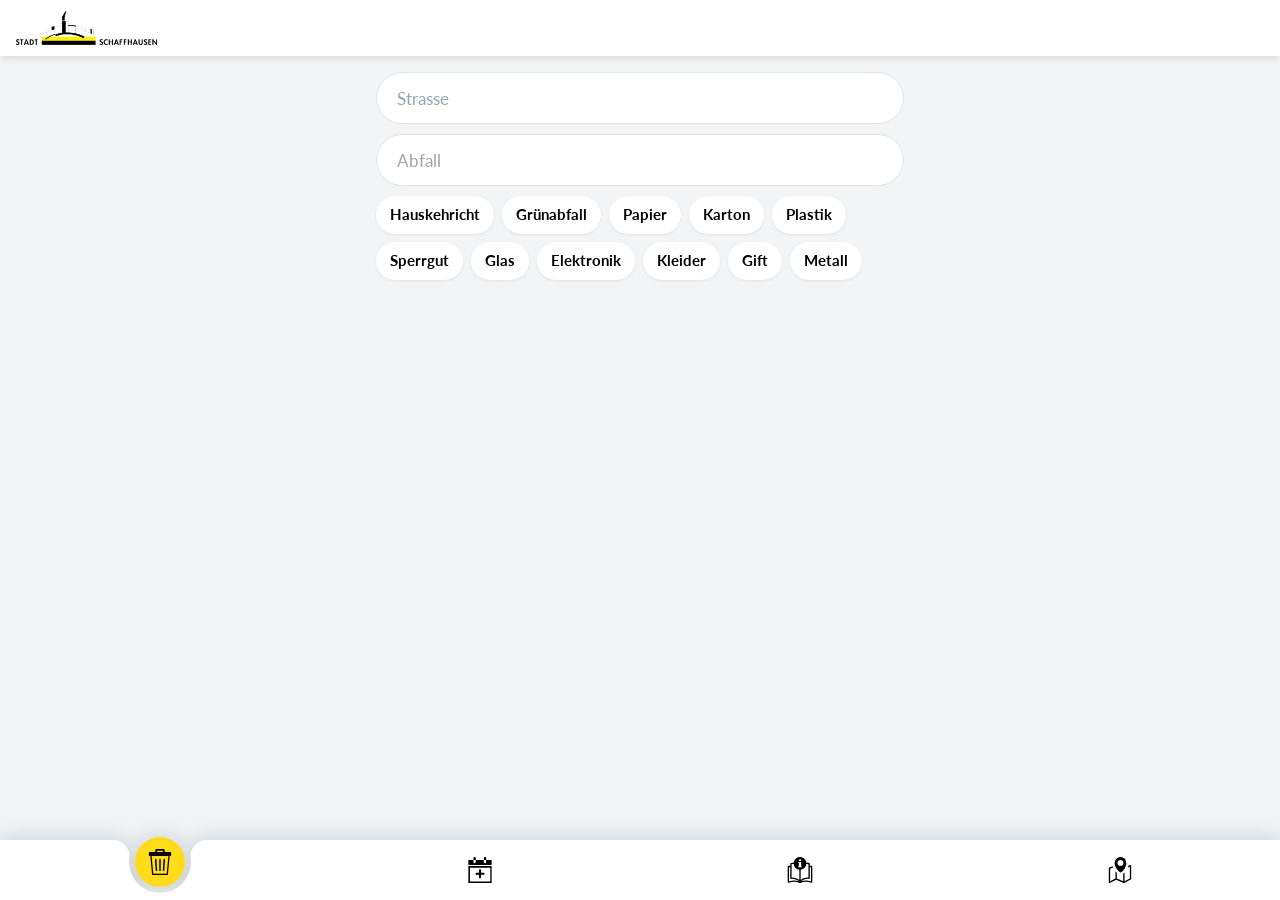
==== commit 51e35c03: "Fehlerhinweis" ====
--- a/index.html
+++ b/index.html
@@ -23,6 +23,27 @@
   <link rel="stylesheet" href="css/style.css">
 </head>
 <body>
+
+  <!-- ===== Notfall-Hinweis: erscheint nur, wenn in der App ein Fehler passiert ===== -->
+  <div id="notfall" class="notfall" role="alert" hidden>
+    <strong>Fehler in der App</strong>
+    <button type="button" onclick="location.reload()">Neu laden</button>
+  </div>
+  <script>
+    // Fängt Fehler in unseren eigenen Dateien ab (Programmfehler oder Datei lädt nicht)
+    // und zeigt dann den Notfall-Hinweis. Fehler fremder Dateien (z.B. Karte) zählen nicht,
+    // die behandelt die App selbst.
+    window.addEventListener("error", (e) => {
+      const ziel = e.target;
+      const dateiFehlt = ziel && (ziel.tagName === "SCRIPT" || ziel.tagName === "LINK");
+      const adresse = dateiFehlt ? (ziel.src || ziel.href) : e.filename;
+      if (!adresse || !adresse.startsWith(location.origin)) return;
+      console.error("Fehler in der App:", e.message || adresse);
+      document.getElementById("notfall").hidden = false;
+      const startbild = document.getElementById("startbild");
+      if (startbild) startbild.remove();
+    }, true);   // true: auch «Datei lädt nicht» erkennen
+  </script>
 
   <!-- ===== Gelber Startbildschirm (verschwindet nach kurzer Zeit) ===== -->
   <div id="startbild" class="startbild" aria-hidden="true">
--- a/css/style.css
+++ b/css/style.css
@@ -5,9 +5,11 @@
 
 :root {
   /* Stadtfarben */
-  --petrol: #005e74;        /* Hauptfarbe der Stadt */
-  --petrol-dunkel: #002129;
-  --gelb: #ffdb1a;          /* Schaffhauser Gelb */
+  /* Schwarz-Gelb: Gelb immer genau #ffdb1a, Text schwarz.
+     Petrol gibt es nur noch für die Brockenhäuser auf der Karte (js/karte.js). */
+  --schwarz: #000000;
+  --gelb: #ffdb1a;          /* Schaffhauser Gelb – das einzige Gelb */
+  --text-auf-gelb: #000000; /* Text auf gelbem Grund (weiss war zu wenig Kontrast) */
 
   /* Ergebnisfarben */
   --gruen: #1f7a3d;
@@ -16,8 +18,8 @@
   --rot-hell: #fbe9ea;
 
   /* Grautöne */
-  --text: #1d2528;
-  --text-grau: #66727a;
+  --text: #000000;
+  --text-grau: #000000;     /* früher grau, jetzt auch schwarz */
   --linie: #dfe4e7;
   --hintergrund: #f2f4f5;
   --weiss: #ffffff;
@@ -68,7 +70,7 @@
   box-shadow: 0 2px 8px rgba(0, 0, 0, .12);   /* kleiner Schatten nach unten */
 }
 .logo { height: 34px; width: auto; display: block; }
-.logo-ersatz { color: var(--petrol); font-weight: 900; font-size: 17px; letter-spacing: .2px; }
+.logo-ersatz { color: var(--schwarz); font-weight: 900; font-size: 17px; letter-spacing: .2px; }
 
 /* ---------- Inhalt ---------- */
 main {
@@ -103,7 +105,7 @@
   appearance: none;
 }
 .suchfeld input::placeholder { color: #9aa4aa; }
-.suchfeld input:focus { border-color: var(--petrol); }
+.suchfeld input:focus { border-color: var(--gelb); }
 
 .leeren {
   position: absolute;
@@ -136,7 +138,9 @@
 }
 .vorschlaege li + li { border-top: 1px solid var(--linie); }
 .vorschlaege li:hover,
-.vorschlaege li.markiert { background: var(--hintergrund); }
+.vorschlaege li.markiert { background: var(--gelb); color: var(--text-auf-gelb); }
+.vorschlaege li:hover .klein,
+.vorschlaege li.markiert .klein { color: var(--text-auf-gelb); }
 .vorschlaege .klein {
   display: block;
   font-size: 13px;
@@ -156,14 +160,15 @@
   font: inherit;
   font-size: 15px;
   font-weight: 700;
-  color: var(--petrol);
-  background: var(--weiss);
+  color: var(--schwarz);
+  background: var(--weiss);   /* weisse Fläche mit Schatten */
   border: 0;
   border-radius: 20px;
   box-shadow: 0 1px 3px rgba(0, 33, 41, .08);
   cursor: pointer;
 }
-.chip:focus-visible { outline: 2px solid var(--petrol); outline-offset: 2px; }
+.chip:active { background: var(--gelb); }
+.chip:focus-visible { outline: 2px solid var(--schwarz); outline-offset: 2px; }
 
 /* ---------- Ergebnisfeld ---------- */
 .karte {
@@ -222,7 +227,7 @@
   margin: 0 0 14px;
   padding: 10px 12px;
   font-size: 15px;
-  background: #fff6c7;
+  background: var(--weiss);
   border-left: 4px solid var(--gelb);
   border-radius: 6px;
 }
@@ -242,7 +247,7 @@
   font-weight: 900;
   text-transform: uppercase;
   letter-spacing: .5px;
-  color: var(--petrol);
+  color: var(--schwarz);
 }
 .hinweis {
   margin: -2px 0 10px;
@@ -257,18 +262,29 @@
   padding: 0;
   margin-left: 6px;
   font: inherit;
-  color: var(--petrol);
+  color: var(--schwarz);
   text-decoration: underline;
   background: none;
   border: 0;
   cursor: pointer;
 }
 
+/* «Oder» zwischen zwei Ergebnis-Karten */
+.oder-trenner {
+  margin: 14px 0 -4px;
+  text-align: center;
+  font-weight: 900;
+}
+/* Abfalltelefon und Quelle unter den Karten */
+#ergebnis > .quelle { margin: 12px 4px 0; }
+/* Karte ohne aufklappbare Abschnitte: unten etwas mehr Platz */
+.karte-haupt:last-child { padding-bottom: 18px; }
+
 /* Knopf «Strasse eingeben» (Ergebnis ohne Strasse) */
 .strasse-eingeben { display: block; margin: 14px 0 6px; padding: 11px 20px; }
 
 /* Feld «Welche Sorte?» */
-.karte.frage .karte-kopf { background: var(--petrol); }
+.karte.frage .karte-kopf { background: var(--gelb); color: var(--text-auf-gelb); }
 .sorten {
   display: flex;
   flex-direction: column;
@@ -279,14 +295,14 @@
   padding: 12px 16px;
   font: inherit;
   text-align: left;
-  color: var(--text);
-  background: var(--weiss);
-  border: 1.5px solid var(--linie);
-  border-radius: 12px;
-  cursor: pointer;
-}
-.sorte:hover,
-.sorte:focus-visible { border-color: var(--petrol); }
+  font-weight: 700;
+  color: var(--text-auf-gelb);
+  background: var(--gelb);   /* auf weisser Fläche: gelb */
+  border: 0;
+  border-radius: 26px;
+  cursor: pointer;
+}
+.sorte:focus-visible { outline: 2px solid var(--schwarz); outline-offset: 2px; }
 
 /* Aufklappbare Abschnitte */
 .karte-hinweise { padding: 4px 20px 18px; }
@@ -294,7 +310,7 @@
 .karte-hinweise summary {
   padding: 14px 0;
   font-weight: 900;
-  color: var(--petrol);
+  color: var(--schwarz);
   cursor: pointer;
   list-style: none;
 }
@@ -321,7 +337,7 @@
   font-size: 14px;
   color: var(--text-grau);
 }
-.stellen a.klein { color: var(--petrol); }
+.stellen a.klein { color: var(--schwarz); }
 .kosten {
   display: inline-block;
   margin-left: 6px;
@@ -346,7 +362,7 @@
   font-size: 13px;
   color: var(--text-grau);
 }
-.quelle a { color: var(--petrol); }
+.quelle a { color: var(--schwarz); }
 
 /* ---------- Stern im Ergebnisfeld ---------- */
 .stern {
@@ -373,7 +389,7 @@
   font: inherit;
   font-weight: 700;
   text-align: left;
-  color: var(--petrol);
+  color: var(--schwarz);
   background: none;
   border: 0;
   cursor: pointer;
@@ -395,7 +411,7 @@
   margin: 0 auto;
   padding: 12px 16px;
   color: var(--weiss);
-  background: var(--petrol-dunkel);
+  background: var(--schwarz);
   border-radius: 12px;
   box-shadow: 0 4px 16px rgba(0, 0, 0, .25);
 }
@@ -428,7 +444,7 @@
   width: 52px;
   height: 32px;
   padding: 0;
-  background: #c9d1d5;
+  background: #c9d1d5;   /* aus: grau, an: gelb */
   border: 0;
   border-radius: 16px;
   cursor: pointer;
@@ -445,23 +461,49 @@
   box-shadow: 0 1px 3px rgba(0, 0, 0, .25);
   transition: transform .2s;
 }
-.schalter[aria-checked="true"] { background: var(--petrol); }
+.schalter[aria-checked="true"] { background: var(--gelb); }
 .schalter[aria-checked="true"] span { transform: translateX(20px); }
 .schalter:disabled { opacity: .45; cursor: default; }
 
 .auswahl-titel { margin: 18px 0 6px; font-weight: 700; }
-.klein-umschalter { margin-bottom: 0; }
-.klein-umschalter button { font-size: 14px; }
+/* Erinnerung in der Termin-Übersicht: zwei Ein/Aus-Knöpfe (aus = weiss mit Schatten, an = gelb) */
+.erinnerungs-knoepfe { display: flex; gap: 8px; }
+.erinnerungs-knoepfe .chip { flex: 1; transition: background .2s; }
+.erinnerungs-knoepfe .chip.an { background: var(--gelb); box-shadow: none; }
 
 /* ---------- Kalender-Tab ---------- */
 .umschalter {
   display: flex;
   padding: 4px;
   margin-bottom: 16px;
-  background: var(--weiss);
-  border: 1.5px solid var(--linie);
+  background: var(--weiss);   /* weisse Fläche mit Schatten, Auswahl gelb */
+  border: 0;
   border-radius: 26px;
-}
+  box-shadow: 0 1px 3px rgba(0, 33, 41, .08);
+  /* für die gelbe Fläche: welcher Knopf (--nr, ab 0) von wie vielen (--anzahl) */
+  position: relative;
+  --nr: 0;
+  --anzahl: 2;
+}
+.umschalter:has(> button:nth-child(3)) { --anzahl: 3; }
+.umschalter:has(> button:nth-child(4)) { --anzahl: 4; }
+.umschalter:has(> button:nth-child(2).aktiv) { --nr: 1; }
+.umschalter:has(> button:nth-child(3).aktiv) { --nr: 2; }
+.umschalter:has(> button:nth-child(4).aktiv) { --nr: 3; }
+/* Gelbe Fläche hinter dem gewählten Knopf, gleitet beim Umschalten */
+.umschalter::before {
+  content: "";
+  position: absolute;
+  top: 4px;
+  bottom: 4px;
+  left: calc(4px + (100% - 8px) * var(--nr) / var(--anzahl));
+  width: calc((100% - 8px) / var(--anzahl));
+  border-radius: 22px;
+  background: var(--gelb);
+  transition: left .3s ease;
+}
+.umschalter:not(:has(> .aktiv))::before { display: none; }
+@media (prefers-reduced-motion: reduce) { .umschalter::before { transition: none; } }
 .umschalter button {
   flex: 1;
   padding: 9px 0;
@@ -472,8 +514,10 @@
   border: 0;
   border-radius: 22px;
   cursor: pointer;
-}
-.umschalter button.aktiv { color: var(--weiss); background: var(--petrol); }
+  position: relative;   /* Text über der gelben Fläche */
+  transition: color .3s;
+}
+.umschalter button.aktiv { color: var(--text-auf-gelb); }
 
 .kal-kopf {
   display: flex;
@@ -487,9 +531,10 @@
   height: 40px;
   font-size: 26px;
   line-height: 1;
-  color: var(--petrol);
-  background: var(--weiss);
-  border: 1.5px solid var(--linie);
+  color: var(--schwarz);
+  background: var(--weiss);
+  border: 0;
+  box-shadow: 0 1px 3px rgba(0, 33, 41, .1);
   border-radius: 50%;
   cursor: pointer;
 }
@@ -519,8 +564,8 @@
   cursor: pointer;
 }
 .tag.anderer-monat { color: #b8c0c4; }
-.tag.heute { font-weight: 900; color: var(--petrol); }
-.tag.gewaehlt { background: var(--hintergrund); box-shadow: inset 0 0 0 1.5px var(--petrol); }
+.tag.heute { font-weight: 900; color: var(--schwarz); }
+.tag.gewaehlt { color: var(--text-auf-gelb); background: var(--gelb); }
 .punkte { display: flex; gap: 3px; min-height: 7px; }
 .punkte i { width: 7px; height: 7px; border-radius: 50%; }
 
@@ -560,9 +605,31 @@
   border-bottom: 1px solid var(--linie);
 }
 .woche-datum { padding-top: 12px; font-weight: 700; }
-.woche-tag.heute .woche-datum { color: var(--petrol); }
+.woche-tag.heute .woche-datum { color: var(--schwarz); }
 .woche-tag .eintrag { margin-bottom: 4px; }
 .woche-tag .leer-text { padding-top: 12px; }
+/* Zwischentitel in der Kalender-Liste, wenn ein neues Jahr beginnt */
+.jahr-titel {
+  margin: 28px 0 4px;
+  font-size: 24px;
+  font-weight: 900;
+  color: var(--schwarz);
+}
+
+/* Knopf «Weitere laden» am Ende der Kalender-Liste (weisse Fläche mit Schatten) */
+.liste-mehr {
+  display: block;
+  margin: 16px auto 8px;
+  padding: 11px 24px;
+  font: inherit;
+  font-weight: 700;
+  color: var(--schwarz);
+  background: var(--weiss);
+  border: 0;
+  border-radius: 26px;
+  box-shadow: 0 1px 3px rgba(0, 33, 41, .08);
+  cursor: pointer;
+}
 
 .jahr-gitter {
   display: grid;
@@ -617,17 +684,27 @@
 }
 .blatt .warnung { margin-top: 12px; }
 .blatt-knoepfe { display: flex; flex-direction: column; gap: 8px; margin-top: 20px; }
+/* Nebensache als einfacher Text-Link (z.B. «Aus dem Kalender entfernen») */
+.text-knopf {
+  padding: 10px;
+  font: inherit;
+  font-weight: 700;
+  color: var(--gelb);
+  background: none;
+  border: 0;
+  cursor: pointer;
+}
 .knopf {
   padding: 14px;
   font: inherit;
   font-weight: 700;
-  color: var(--petrol);
-  background: var(--weiss);
-  border: 1.5px solid var(--linie);
+  color: var(--schwarz);
+  background: var(--gelb);   /* auf weisser Fläche: gelb */
+  border: 0;
   border-radius: 26px;
   cursor: pointer;
 }
-.knopf.haupt { color: var(--weiss); background: var(--petrol); border-color: var(--petrol); }
+.knopf.haupt { color: var(--text-auf-gelb); background: var(--gelb); }
 
 /* ---------- Untere Leiste mit Tabs (wie in der SBB-App) ----------
    Ausgewählt: schwarzes Icon im gelben Kreis, der in einer runden
@@ -711,7 +788,7 @@
 .abc-gruppen summary {
   padding: 14px 0;
   font-weight: 900;
-  color: var(--petrol);
+  color: var(--schwarz);
   cursor: pointer;
   list-style: none;
 }
@@ -756,14 +833,14 @@
 .abc-liste .buchstabe {
   padding: 14px 0 2px;
   font-weight: 900;
-  color: var(--petrol);
+  color: var(--schwarz);
 }
 .abc-fuss {
   margin: 18px 0 8px;
   text-align: center;
   color: var(--text-grau);
 }
-.abc-fuss a { color: var(--petrol); font-weight: 700; }
+.abc-fuss a { color: var(--schwarz); font-weight: 700; }
 
 /* ---------- Tab «Karte» ---------- */
 .karten-filter {
@@ -786,7 +863,7 @@
 }
 /* ausgeschaltet: grau und ohne Hintergrund, eingeschaltet: wie die anderen Knöpfe */
 .karten-chip:not(.an) { background: transparent; box-shadow: none; }
-.karten-chip.an { color: var(--petrol); }
+.karten-chip.an { color: var(--schwarz); }
 .karten-chip.an .punkt { opacity: 1; }
 
 .karten-flaeche {
@@ -813,5 +890,35 @@
   font-size: 14px;
   line-height: 1.45;
 }
-.karten-flaeche .leaflet-popup-content a { color: var(--petrol); font-weight: 700; }
+.karten-flaeche .leaflet-control-attribution a { color: var(--schwarz); }
+.karten-flaeche .leaflet-popup-content a { color: var(--schwarz); font-weight: 700; }
 .karten-zeiten { color: var(--text-grau); }
+
+/* ---------- Notfall-Hinweis (nur bei einem Fehler in der App) ---------- */
+.notfall {
+  position: fixed;
+  top: calc(8px + env(safe-area-inset-top));
+  left: 16px;
+  right: 16px;
+  z-index: 200;   /* über allem, auch über dem Startbildschirm */
+  display: flex;
+  align-items: center;
+  justify-content: space-between;
+  gap: 12px;
+  max-width: 528px;
+  margin: 0 auto;
+  padding: 12px 12px 12px 20px;
+  background: var(--weiss);
+  border-radius: 26px;
+  box-shadow: 0 4px 16px rgba(0, 33, 41, .18);
+}
+.notfall button {
+  padding: 9px 18px;
+  font: inherit;
+  font-weight: 700;
+  color: var(--schwarz);
+  background: var(--gelb);
+  border: 0;
+  border-radius: 22px;
+  cursor: pointer;
+}
